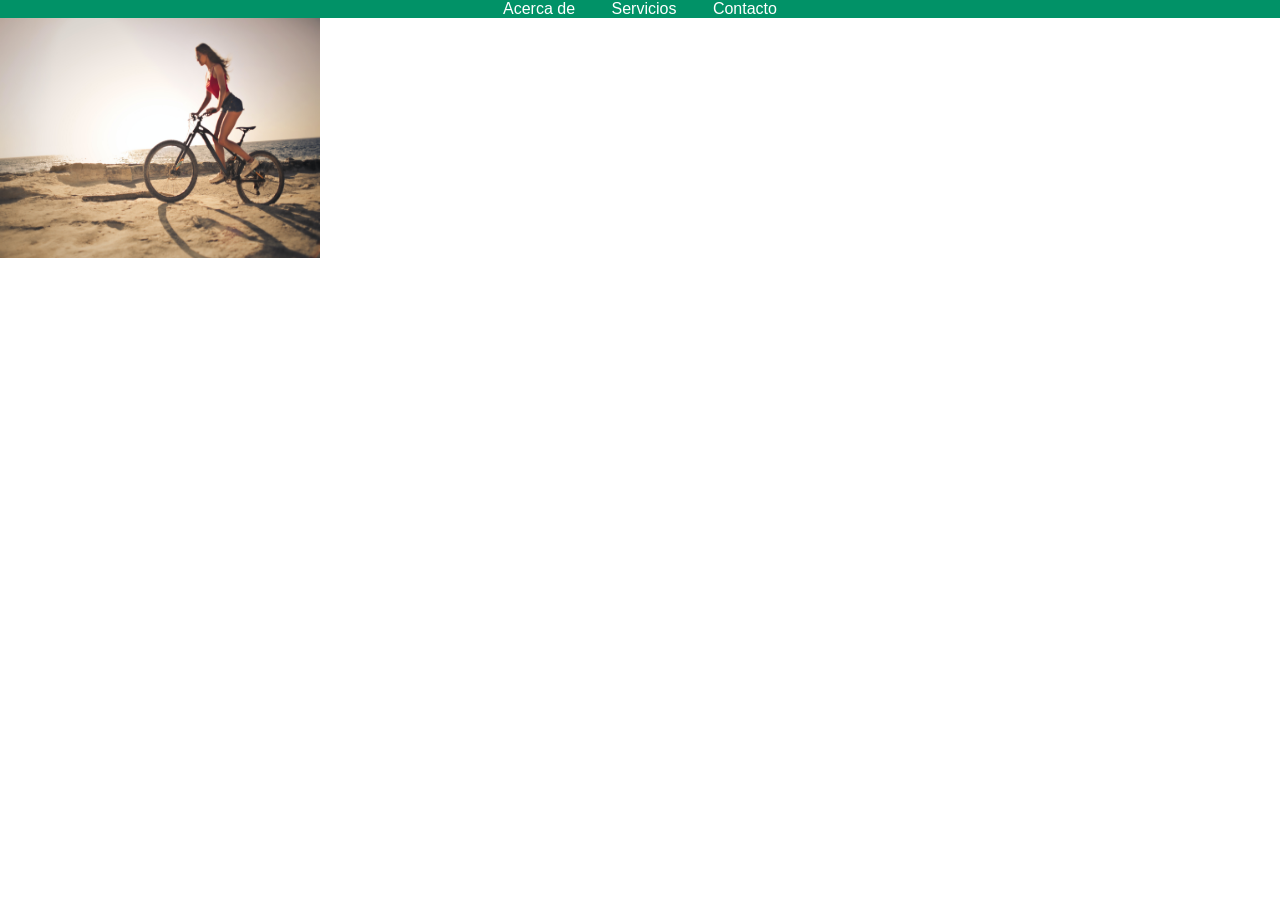
==== index.html @ 6f34312e "first repo" ====
<!DOCTYPE html>
<html lang="en">
<head>
  <meta charset="UTF-8">
  <meta name="viewport" content="width=device-width, initial-scale=1.0">
  <link rel="stylesheet" href="style.css">
  
  <title>Document</title>
</head>
<body>
    <div class="navbar">
        <nav>
    <a href="#">Acerca de</a>
    <a href="#">Servicios</a>
    <a href="#">Contacto</a>
        </nav>
    </div>

    <div class="carousel-container">
        <div class="carousel-slide">
          <img src="./images/pexels-andrea-piacquadio-2828962.jpg" alt="Imagen 1">
          <img src="./images/pexels-daniel-frank-1208777.jpg" alt="Imagen 2">
          <img src="./images/pexels-flo-maderebner-623919.jpg" alt="Imagen 3">
        </div>
      </div>
    
      <script src="script.js"></script>
</body>
</html>
---- style.css ----
body {
    margin: 0;
    padding: 0;
    font-family: Arial, sans-serif;
  }
/* Estilos de la barra de navegacion*/
  .navbar {
    background-color: #019267;
    overflow: hidden;
    display: flex;
    justify-content: center;
  }

  .navbar a {
    color: white;
    text-align: center;
    padding: 30px 16px;
    text-decoration: none;
  }

  .navbar a:hover {
    background-color: #ddd;
    color: black;
  }

  /* Estilos del carrousel*/

  .carousel-container {
    width: 25%; 
    overflow: hidden;
  }
  
  .carousel-slide {
    display: flex;
    animation: slide 0.5s infinite; 
  }
  
  @keyframes slide {
    0% {
      transform: translateX(0);
    }
    100% {
      transform: translateX(calc(-100% * 3)); 
    }
  }
  
  .carousel-slide img {
    width: 100%; 
    height: auto; 
  }
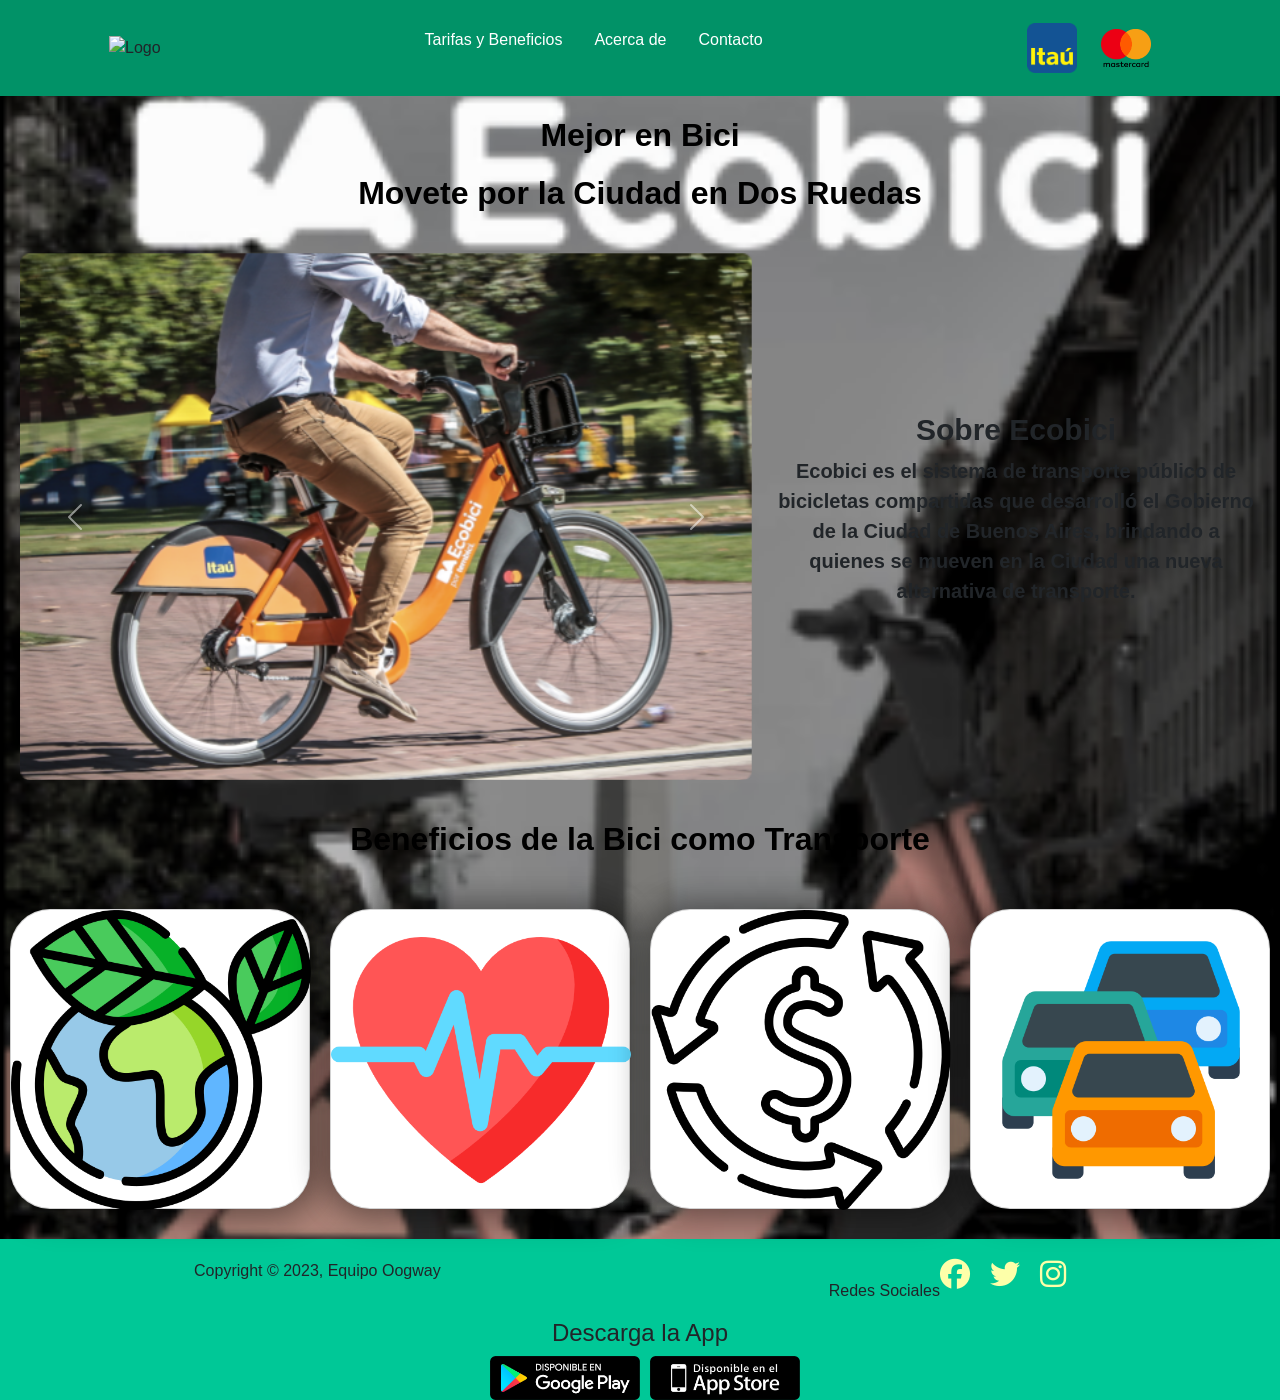
==== commit e8675374: "pagina de inicio" ====
--- a/index.html
+++ b/index.html
@@ -1,29 +1,138 @@
 <!DOCTYPE html>
-<html lang="en">
+<html lang="es">
+
 <head>
-  <meta charset="UTF-8">
-  <meta name="viewport" content="width=device-width, initial-scale=1.0">
-  <link rel="stylesheet" href="style.css">
-  
-  <title>Document</title>
+  <meta charset="UTF-8" />
+  <meta name="viewport" content="width=device-width, initial-scale=1.0" />
+  <!--link font awesome-->
+  <link rel="stylesheet" href="https://cdnjs.cloudflare.com/ajax/libs/font-awesome/6.2.0/css/all.min.css"
+    rel="stylesheet" />
+  <!-- link de bootstrap -->
+  <link href="https://cdn.jsdelivr.net/npm/bootstrap@5.3.0/dist/css/bootstrap.min.css" rel="stylesheet"
+    integrity="sha384-9ndCyUaIbzAi2FUVXJi0CjmCapSmO7SnpJef0486qhLnuZ2cdeRhO02iuK6FUUVM" crossorigin="anonymous">
+  <link rel="stylesheet" href="style.css" />
+  <title>EcoBicis</title>
 </head>
+
 <body>
-    <div class="navbar">
-        <nav>
-    <a href="#">Acerca de</a>
-    <a href="#">Servicios</a>
-    <a href="#">Contacto</a>
-        </nav>
-    </div>
-
-    <div class="carousel-container">
-        <div class="carousel-slide">
-          <img src="./images/pexels-andrea-piacquadio-2828962.jpg" alt="Imagen 1">
-          <img src="./images/pexels-daniel-frank-1208777.jpg" alt="Imagen 2">
-          <img src="./images/pexels-flo-maderebner-623919.jpg" alt="Imagen 3">
+  <!-- navbar -->
+  <header>
+    <section class="navbar">
+      <img src="" alt="Logo" />
+      <ul>
+        <li><a href="#">Tarifas y Beneficios</a></li>
+        <li><a href="#">Acerca de</a></li>
+        <li><a href="#">Contacto</a></li>
+      </ul>
+      <section class="container-icon">
+        <img class="img-log" src="./images/Banco_Itaú_logo.svg.png" alt="logo itau">
+        <img class="img-log" src="./images/Mastercard-logo.svg.png" alt="logo master-card">
+      </section>
+      <section class="burger-menu hidden">
+        <i class="fas fa-bars"></i>
+      </section>
+    </section>
+  </header>
+  <!-- comienzo del main -->
+  <main>
+    <!-- Carousel -->
+    <h2 class="title">Mejor en Bici</h2>
+    <h2 class="title">Movete por la Ciudad en Dos Ruedas</h2>
+    <section class="container_carousel">
+      <div id="carouselExampleAutoplaying" class="carousel slide" data-bs-ride="carousel">
+        <div class="carousel-inner">
+          <div class="carousel-item active">
+            <img src="./images/quienes-somos-01.png" class="d-block" alt="...">
+          </div>
+          <div class="carousel-item">
+            <img src="./images/quienes-somos-02.png" class="d-block" alt="...">
+          </div>
+          <div class="carousel-item">
+            <img src="./images/itaujpeg.webp" class="d-block" alt="...">
+          </div>
+        </div>
+        <button class="carousel-control-prev" type="button" data-bs-target="#carouselExampleAutoplaying"
+          data-bs-slide="prev">
+          <span class="carousel-control-prev-icon" aria-hidden="true"></span>
+          <span class="visually-hidden">Previous</span>
+        </button>
+        <button class="carousel-control-next" type="button" data-bs-target="#carouselExampleAutoplaying"
+          data-bs-slide="next">
+          <span class="carousel-control-next-icon" aria-hidden="true"></span>
+          <span class="visually-hidden">Next</span>
+        </button>
+      </div>
+      <article class="container-info">
+        <h3 class="subtitle">Sobre Ecobici</h3>
+        <p class="info">
+          Ecobici es el sistema de transporte público de bicicletas compartidas que desarrolló el Gobierno de la Ciudad
+          de Buenos Aires, brindando a quienes se mueven en la Ciudad una nueva alternativa de transporte.
+        </p>
+      </article>
+    </section>
+    <!-- TARJETAS -->
+    <h2 class="title">Beneficios de la Bici como Transporte</h2>
+    <div class="cards-list">
+      <div class="card 1">
+        <div class="card_image"> <img src="./images/el-planeta-tierra.png" /> </div>
+        <div class="card_title" id="card-p">
+          <p></p>
         </div>
       </div>
-    
-      <script src="script.js"></script>
+      <div class="card 2">
+        <div class="card_image">
+          <img src="./images/latido-del-corazon.png" />
+        </div>
+        <div class="card_title" id="card-p">
+          <p></p>
+        </div>
+      </div>
+      <div class="card 3">
+        <div class="card_image">
+          <img src="./images/hucha.png" />
+        </div>
+        <div class="card_title" id="card-p">
+          <p></p>
+        </div>
+      </div>
+      <div class="card 4">
+        <div class="card_image">
+          <img src="./images/embotellamiento.png" />
+        </div>
+        <div class="card_title" id="card-p">
+          <p></p>
+        </div>
+      </div>
+    </div>
+  </main>
+  <!-- Comienzo del footer -->
+  <footer>
+    <section class="container-footer">
+      <section class="footer-social-icon">
+        <p>Copyright &copy; 2023, Equipo Oogway </p>
+        <section class="footer-icon">
+          <p>Redes Sociales</p>
+          <a href="https://www.facebook.com/baecobici" target="_blank"><i class="fa-brands fa-facebook"></i></a>
+          <a href="https://twitter.com/BAecobici?ref_src=twsrc%5Egoogle%7Ctwcamp%5Eserp%7Ctwgr%5Eauthor"
+            target="_blank"><i class="fa-brands fa-twitter"></i></a>
+          <a href="https://www.instagram.com/baecobici/?hl=es" target="_blank"><i class="fa-brands fa-instagram"></i></a>
+        </section>
+      </section>     
+        <h4>Descarga la App</h4>
+        <section class="container_descarga">
+        <a href="https://play.google.com/store/apps/details?id=com.tembici.ecobici&hl=es_AR&gl=US" target="_blank"><img
+            src="./images/store-android.png" alt=""></a>
+        <a href="https://apps.apple.com/br/app/id1452339584?mt=8" target="_blank"><img src="./images/store-apple.png"
+            alt=""></a>
+      </section>
+    </section>
+  </footer>
+  <!-- link scrip de bootstrap -->
+  <script src="https://cdn.jsdelivr.net/npm/bootstrap@5.3.0/dist/js/bootstrap.bundle.min.js"
+    integrity="sha384-geWF76RCwLtnZ8qwWowPQNguL3RmwHVBC9FhGdlKrxdiJJigb/j/68SIy3Te4Bkz"
+    crossorigin="anonymous"></script>
+  <!-- script de la pagina -->
+  <script src="script.js"></script>
 </body>
+
 </html>
--- a/style.css
+++ b/style.css
@@ -1,50 +1,178 @@
-body {
+* {
     margin: 0;
     padding: 0;
+    box-sizing: border-box;
     font-family: Arial, sans-serif;
+  }
+  body{
+    background-image: url(./images/tutorial-1.png);
+    background-repeat: no-repeat;
+    background-size: cover;
+  }
+  .hidden{
+    display: none;
   }
 /* Estilos de la barra de navegacion*/
   .navbar {
     background-color: #019267;
-    overflow: hidden;
     display: flex;
-    justify-content: center;
+    justify-content: space-around;
+  }
+  .navbar ul {
+    list-style: none;
+    display: flex;
+    padding: 20px 30px;
   }
 
   .navbar a {
     color: white;
     text-align: center;
-    padding: 30px 16px;
+    padding: 10px 16px;
     text-decoration: none;
   }
 
   .navbar a:hover {
     background-color: #ddd;
     color: black;
+    border-radius: 20px;
+  }
+  .img-log{
+    width: 50px;
+    margin-right: 20px;
   }
 
+  /* Estilos de los titulos */
+  .title{
+    text-align: center;
+    font-weight: 900;
+    margin: 20px 0px;
+  }
   /* Estilos del carrousel*/
+  .container_carousel{
+    display: flex;
+    align-items: center;
+    justify-content: center;
+    padding: 20px;
+  }
 
-  .carousel-container {
-    width: 25%; 
-    overflow: hidden;
+  .carousel{
+    width: 60%;
+    height: 50%;
+  }
+  .d-block{
+    width: 100%;
+    height: 100%;
+    object-fit: cover;
+  }
+  /* estilo del parrafo */
+  .container-info{
+    text-align: center;
+    width: 40%;
+    margin-left: 20px;
+  }
+  .subtitle{
+    font-weight: 900;
+    font-size: 30px;
+  }
+  .info{
+    font-weight: 600;
+    font-size: 20px;
+  }
+  /*Estilos de las cards*/
+  .cards-list {
+    z-index: 0;
+    width: 100%;
+    display: flex;
+    justify-content: space-around;
+    flex-wrap: wrap;
+  }
+  .card {
+    margin: 30px auto;
+    width: 300px;
+    height: 300px;
+    border-radius: 40px;
+    box-shadow: 5px 5px 30px 7px rgba(0,0,0,0.25), -5px -5px 30px 7px rgba(0,0,0,0.22);
+    cursor: pointer;
+    transition: 0.4s;
+  }
+  .card a{
+    text-decoration: none;
+    color: #ffff;
+  }
+  .card a:hover{
+    color: black;
   }
   
-  .carousel-slide {
-    display: flex;
-    animation: slide 0.5s infinite; 
+  .card .card_image {
+    width: inherit;
+    height: inherit;
+    border-radius: 40px;
   }
   
-  @keyframes slide {
-    0% {
-      transform: translateX(0);
-    }
-    100% {
-      transform: translateX(calc(-100% * 3)); 
-    }
+  .card .card_image img {
+    width: inherit;
+    height: inherit;
+    border-radius: 40px;
+    object-fit: cover;
   }
   
-  .carousel-slide img {
-    width: 100%; 
-    height: auto; 
-  }+  .card .card_title {
+    text-align: center;
+    border-radius: 0px 0px 40px 40px;
+    font-weight: bold;
+    font-size: 40px;
+    margin-top: -80px;
+    height: 40px;
+  }
+  
+  .card:hover {
+    transform: scale(0.9, 0.9);
+    box-shadow: 5px 5px 30px 15px rgba(0,0,0,0.25), 
+    -5px -5px 30px 15px #00000038;
+  }
+  
+  .title {
+    color: black;
+  }
+  
+/* @media all and (max-width: 460px) {
+  .card-list {
+    flex-direction: column;
+  }
+} */
+
+/* estilos del footer */
+.container-footer{
+  background-color: #00c897;
+}
+.footer-social-icon{
+  display: flex;
+  justify-content: space-around;
+ 
+}
+.footer-social-icon p{
+  margin-top: 20px;
+}
+.footer-icon{
+  display: flex;
+  margin-top: 20px;
+}
+.footer-icon a{
+  color: #fdffa9;
+  margin-right: 20px;
+  text-align: center;
+}
+.fa-brands{
+  font-size: 30px;
+}
+.container_descarga{
+  display: flex;
+  justify-content: center;
+}
+h4{
+  text-align: center;
+}
+.container_descarga img{
+  width: 150px;
+  margin-left: 10px;
+}
